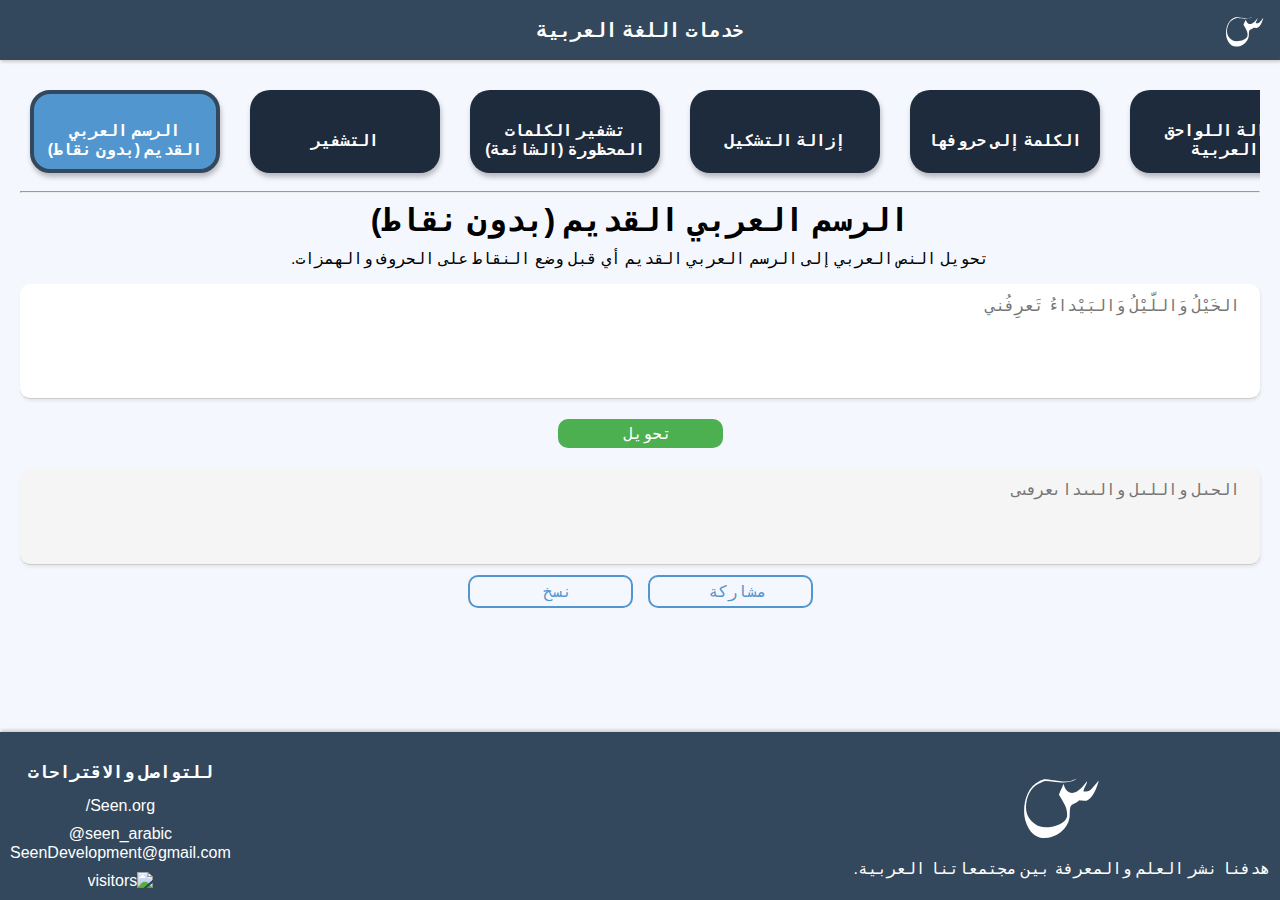
==== index.html @ 0cf3593a "Update index.html" ====
<!DOCTYPE html>
<html lang="ar">
	<head>
		<meta charset="UTF-8" />
		<meta name="author" content="seen - س" />
		<title>خدمات اللغة العربية</title>
		<meta
			name="keywords"
			content="إزالة التشكيل, إزالة التطويل, الرسم العربي القديم, تشفير النصوص, تحويل الكلمات إلى حروف, اللغة العربية, Tashkeel Removal, Tatweel Removal, Old Arabic Script, Text Encryption, Word To Letters, Arabic Language"
		/>
		<meta
			name="description"
			content="خدمات اللغة العربية لإزالة التشكيل والتطويل، وتحويل النصوص إلى الخط العربي القديم (الكتابة بدون نقاط)، وتشفير النصوص لأغراض الترميز والخصوصية."
		/>

		<!-- To appear in google search engine, TODO: check this -->
		<meta name="google-site-verification" content="agxaHdiOj1PYxD0-8_XQ5XkttHtjKd4jXK7q1QkbP20" />
		<!-- PWA -->
		<meta name="viewport" content="width=device-width, initial-scale=1.0" />
		<link rel="manifest" href="manifest.json" />
		<meta name="theme-color" content="#33485d" />
		<link rel="apple-touch-icon" href="assets/images/logo.svg" />
		<!-- favicon -->
		<link rel="icon" type="image/png" href="assets/images/logo-circle.svg" />
		<!-- Open Graph / Facebook -->
		<meta property="og:type" content="website" />
		<meta property="og:site_name" content="موقع لخدمات ما يتعلق باللغة العربية" />
		<meta property="og:locale" content="ar_AR" />
		<meta property="og:locale:alternate" content="ar_AR" />
		<meta property="og:url" content="https://seen-arabic.github.io/Arabic-Services/" />
		<meta property="og:title" content="خدمات اللغة العربية" />
		<meta property="og:description" content="موقع لخدمات ما يتعلق باللغة العربية والكتابة بدون نقاط" />
		<meta property="og:image" content="https://seen-arabic.github.io/image/logo.png" />
		<meta property="og:image:width" content="256" />
		<meta property="og:image:height" content="256" />
		<!-- Twitter -->
		<meta property="twitter:card" content="summary_large_image" />
		<meta property="twitter:url" content="https://seen-arabic.github.io/Arabic-Services/" />
		<meta property="twitter:title" content="خدمات اللغة العربية" />
		<meta property="twitter:description" content="موقع لخدمات ما يتعلق باللغة العربية والكتابة بدون نقاط" />
		<meta property="twitter:image" content="https://seen-arabic.github.io/image/logo.png" />

		<!-- Font Awesome -->
		<link rel="stylesheet" href="https://use.fontawesome.com/releases/v6.2.0/css/all.css" />
		<!-- Main CSS -->
		<link rel="stylesheet" href="assets/css/main.css" />
	</head>

	<body>
		<!-- Navbar -->
		<nav>
			<h1 class="nav-title">خدمات اللغة العربية</h1>
			<a href="../index.html" class="logo-link">
				<img src="../assets/images/logo-transparent.svg" alt="logo" class="logo" />
			</a>
		</nav>

		<main>
			<div class="slider-container" id="sliderContainer"></div>

			<hr style="width: 100%" />

			<!-- design this button with better icon and css -->
			<button
				id="downloadButton"
				style="display: none"
				onclick="downloadHandlerForPWA()"
				class="download-button"
				dir="auto"
			>
				تحميل التطبيق
				<i class="fas fa-download"></i>
			</button>

			<!-- Title & description -->
			<h1 dir="auto" id="serviceTitle">الرسم العرٮى الٯدىم</h1>
			<p dir="auto" id="serviceDescription">
				موقع لتحويل نصوص اللغة العربية إلى طريقة الكتابة القديمة قبل وضع النقاط على الحروف
			</p>

			<div class="textarea-container">
				<textarea id="inputTextArea" name="inputTextArea" placeholder="ادخل النص هنا.." rows="5"></textarea>
				<div class="action_btn">
					<button onclick="convert()">
						تحويل
						<i class="fas fa-redo"></i>
					</button>
				</div>
				<textarea id="outputTextArea" name="outputTextArea" class="outputTextArea" rows="4" readonly></textarea>
				<div class="output-actions">
					<button onclick="copyOutput()">
						<i class="far fa-copy"></i>
						نسخ
					</button>
					<button onclick="shareOutput()">
						<i class="fas fa-share"></i>
						مشاركة
					</button>
				</div>
			</div>
		</main>

		<footer dir="auto">
			<div>
				<a href="https://www.facebook.com/Seen.org/" target="_blank" rel="noreferrer">
					<img src="../assets/images/logo-transparent.svg" alt="logo" class="logo" />
					<p>هدفنا نشر العلم والمعرفة بين مجتمعاتنا العربية.</p>
				</a>
			</div>
			<div class="contact">
				<div>
					<h2>للتواصل والاقتراحات</h2>
					<div class="social-links">
						<a href="https://www.facebook.com/Seen.org/" target="_blank" rel="noreferrer" dir="ltr">
							<i class="fab fa-facebook" style="font-size: 20px"></i>
							/Seen.org
						</a>

						<a href="https://t.me/seen_arabic" target="_blank" rel="noreferrer" dir="ltr">
							<i class="fab fa-telegram" style="font-size: 20px"></i>
							@seen_arabic
						</a>
					</div>
					<a href="mailto:seendevelopment@gmail.com" dir="ltr" class="mail">
						<i class="fas fa-envelope"></i>
						SeenDevelopment@gmail.com</a
					>
				</div>
				<div class="visitors">
					<img
						alt="visitors"
						src="https://hits.seeyoufarm.com/api/count/incr/badge.svg?url=https%3A%2F%2Farabic-services.ml%2Fold-arabic%2F&count_bg=%2379C83D&title_bg=%23555555&icon=&icon_color=%23E7E7E7&title=visited+%5Btoday%2Fall+the+time%5D&edge_flat=false"
					/>
				</div>
			</div>
		</footer>

		<!-- SweetAlert2 for showing errors and success -->
		<script src="https://cdn.jsdelivr.net/npm/sweetalert2@11"></script>
		<!-- Google tag (gtag.js) -->
		<script async src="https://www.googletagmanager.com/gtag/js?id=G-5ZS6R0YVEF"></script>
		<script>
			window.dataLayer = window.dataLayer || [];
			function gtag() {
				dataLayer.push(arguments);
			}
			gtag('js', new Date());

			gtag('config', 'G-5ZS6R0YVEF');
		</script>
		<script>
			window.addEventListener('load', () => {
				console.log('loaded');
				registerSW();
			});

			function registerSW() {
				if ('serviceWorker' in navigator) {
					navigator.serviceWorker
						.register('./sw.js')
						.then((registration) => {
							console.log('Service worker registered successfully, scope:', registration.scope);
						})
						.catch((e) => {
							console.error('Error during service worker registration:', e);
						});
				}
			}
		</script>
		<script src="assets/js/arabic-services.umd.js"></script>
		<script src="assets/js/main.js"></script>
	</body>
</html>
---- assets/css/main.css ----
@import url('https://fonts.googleapis.com/earlyaccess/droidarabickufi.css?display=swap');

* {
	box-sizing: border-box;
	font-family: 'Droid Arabic Kufi', 'Arial', sans-serif, Courier, monospace;
}

html {
	scroll-behavior: smooth;
	position: relative;
	min-height: 100%;
}

:root {
	--bg-color: #f5f7fe;
	--light-blue: #5296cf;
	--primary: #33485d;
	--dark: #1e2b3c;
	--green: #28a745;
	--teal: #20c997;
}

body {
	margin: 0;
	padding: 0;
	background-color: var(--bg-color);
}
/* === ScrollBar === */
::-webkit-scrollbar {
	width: 10px;
}
::-webkit-scrollbar-track {
	background: #f1f1f1;
}
::-webkit-scrollbar-thumb {
	background: #888;
	/* border-radius: 5px */
}
::-webkit-scrollbar-thumb:hover {
	background: #555;
}

/* ========== NavBar ========== */
nav {
	background-color: var(--primary);
	padding: 5px 10px;
	display: flex;
	flex-direction: row;
	justify-content: space-between;
	align-items: center;
	box-shadow: 1px 2px 3px #ccc;
}
nav a {
	color: #fff;
	text-decoration: none;
	cursor: pointer;
}
nav .logo-link {
	display: flex;
	color: white;
	font-size: 16px;
}
nav .logo {
	max-width: 50px;
	max-height: auto;
}
nav .nav-title {
	width: 100%;
	font-size: 1.2em;
	margin: 0px;
	margin-right: -50px;
	padding: 0px;
	text-align: center;
	color: #fff;
}

/* ========== Main ========== */
/* ========== Horizontal Slider ========== */
.slider-container {
	width: 100%;
	display: flex;
	user-select: none;
	flex-wrap: nowrap;
	overflow-y: auto;
	cursor: pointer;
	gap: 10px;

	-ms-overflow-style: none; /* IE and Edge */
	scrollbar-width: none; /* Firefox */
}
.slider-container::-webkit-scrollbar {
	display: none;
}

.slider-container h3 {
	margin: 0;
	margin-top: 10px;
	font-size: 1em;
}

.slide {
	display: flex;
	flex-direction: column;
	align-items: center;
	justify-content: center;
	gap: 7px;

	background-color: var(--dark);
	color: #fff;
	padding: 10px;
	margin: 10px;
	text-align: center;
	border-radius: 20px;
	box-shadow: 1px 4px 5px 0px rgba(0, 0, 0, 0.25);
	width: 190px;
	min-width: 190px;
	transition: all ease 0.3s;
}
.slide i {
	font-size: 2em;
}

.slide:hover {
	background-color: var(--primary);
	cursor: pointer;
}

.active-slide {
	background-color: var(--light-blue);
	border: 4px solid var(--primary);
}
.active-slide:hover {
	background-color: var(--light-blue);
}

#serviceTitle {
	text-align: center;
	margin-top: 0px;
	margin-bottom: 0px;
}

#serviceDescription {
	text-align: center;
	margin-top: 10px;
}

main {
	padding: 20px;
	width: 100%;
	display: flex;
	flex-direction: column;
	align-items: center;
	justify-content: center;
	margin-bottom: 220px;
}

/* ========== textarea ========== */
.textarea-container {
	width: 100%;
	display: flex;
	flex-direction: column;
	align-items: center;
	gap: 10px;
}

textarea {
	width: 100%;
	resize: none;
	padding: 12px 20px;
	box-sizing: border-box;
	border: 1px solid #ccc;
	border: 0px solid #ccc;
	border-bottom-width: 1px;
	border-radius: 10px;
	background-color: #fff;
	font-size: 16px;
	box-shadow: 1px 2px 3px #cccccc66;
	direction: rtl;
	flex: 1;
}

textarea:focus {
	outline: none;
}

.outputTextArea {
	background-color: #f5f5f5;
}

.output-actions {
	display: flex;
	flex-direction: row;
	align-items: center;
	justify-content: center;
	width: 100%;
	gap: 15px;
}

/* ========== Buttons ========== */
button {
	background-color: #4caf50;
	color: white;
	padding: 5px 30px;
	border: none;
	border-radius: 10px;
	cursor: pointer;
	font-size: 1em;
	min-width: 165px;
	text-align: center;
	transition: all ease 0.3s;

	display: flex;
	flex-direction: row;
	align-items: center;
	justify-content: center;
	gap: 15px;
}

button:hover {
	background-color: green;
}

.blue-btn {
	background-color: #418bca;
}

.blue-btn:hover {
	background-color: #0069d9;
}

.action_btn {
	direction: rtl;
	padding: 10px;
}

.output-actions button {
	background: transparent;
	color: var(--light-blue);
	border: 2px solid var(--light-blue);
}
.output-actions button:hover {
	background-color: var(--light-blue);
	color: #fff;
}

/* ========== Footer ========== */
footer {
	background-color: #33485d;
	color: #fff;
	padding: 10px;
	text-align: center;
	position: absolute;
	bottom: 0;
	left: 0;
	right: 0;
	display: flex;
	flex-direction: row;
	align-items: center;
	justify-content: space-between;
	box-shadow: 1px -2px 3px #ccc;
}

footer a {
	color: inherit;
	text-decoration: none;
	cursor: pointer;
}

footer p {
	margin: 0px 0px 10px 0px;
}

footer .logo {
	max-width: 100px;
	max-height: auto;
}

footer h2 {
	margin: 0px;
	margin-bottom: 10px;
	font-size: 1.1em;
}

footer div {
	padding-top: 10px;
}

footer .social-links {
	padding: 0px;
	display: flex;
	flex-direction: column;
	gap: 5px;
}

@media screen and (max-width: 640px) {
	main {
		margin-bottom: 385px;
	}
	footer {
		flex-direction: column;
		align-items: center;
	}
}

@media screen and (max-width: 374px) {
	main {
		margin-bottom: 400px;
	}
}
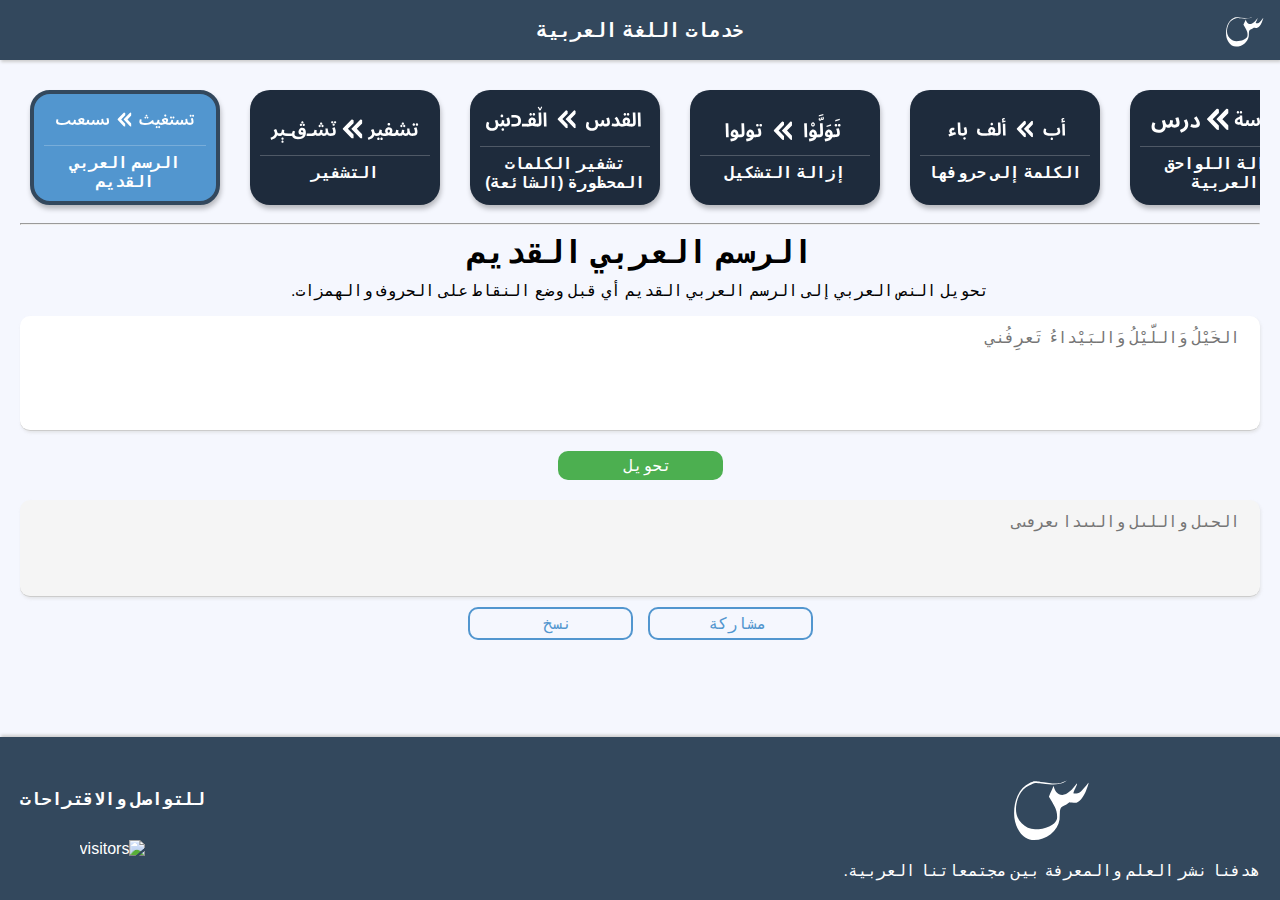
==== commit e30eeff4: "update social links position" ====
--- a/index.html
+++ b/index.html
@@ -60,18 +60,6 @@
 
 			<hr style="width: 100%" />
 
-			<!-- design this button with better icon and css -->
-			<button
-				id="downloadButton"
-				style="display: none"
-				onclick="downloadHandlerForPWA()"
-				class="download-button"
-				dir="auto"
-			>
-				تحميل التطبيق
-				<i class="fas fa-download"></i>
-			</button>
-
 			<!-- Title & description -->
 			<h1 dir="auto" id="serviceTitle">الرسم العرٮى الٯدىم</h1>
 			<p dir="auto" id="serviceDescription">
@@ -108,23 +96,36 @@
 				</a>
 			</div>
 			<div class="contact">
-				<div>
-					<h2>للتواصل والاقتراحات</h2>
-					<div class="social-links">
-						<a href="https://www.facebook.com/Seen.org/" target="_blank" rel="noreferrer" dir="ltr">
-							<i class="fab fa-facebook" style="font-size: 20px"></i>
-							/Seen.org
-						</a>
-
-						<a href="https://t.me/seen_arabic" target="_blank" rel="noreferrer" dir="ltr">
-							<i class="fab fa-telegram" style="font-size: 20px"></i>
-							@seen_arabic
-						</a>
-					</div>
+				<button
+					id="downloadButton"
+					style="display: none"
+					onclick="downloadHandlerForPWA()"
+					class="download-button"
+					dir="auto"
+				>
+					تحميل التطبيق
+					<i class="fas fa-download"></i>
+				</button>
+				<h2>للتواصل والاقتراحات</h2>
+				<div class="social-links">
+					<a href="https://www.facebook.com/Seen.org/" target="_blank" rel="noreferrer" dir="ltr">
+						<i class="fab fa-facebook"></i>
+					</a>
+					<a href="https://t.me/seen_arabic" target="_blank" rel="noreferrer" dir="ltr">
+						<i class="fab fa-telegram"></i>
+					</a>
+					<a href="https://github.com/Seen-Arabic" target="_blank" rel="noreferrer" dir="ltr">
+						<i class="fab fa-github"></i>
+					</a>
+					<a href="https://twitter.com/seen_arabic" target="_blank" rel="noreferrer" dir="ltr">
+						<i class="fab fa-twitter"></i>
+					</a>
+					<a href="https://www.linkedin.com/company/seen-arabic" target="_blank" rel="noreferrer" dir="ltr">
+						<i class="fab fa-linkedin"></i>
+					</a>
 					<a href="mailto:seendevelopment@gmail.com" dir="ltr" class="mail">
 						<i class="fas fa-envelope"></i>
-						SeenDevelopment@gmail.com</a
-					>
+					</a>
 				</div>
 				<div class="visitors">
 					<img
--- a/assets/css/main.css
+++ b/assets/css/main.css
@@ -94,8 +94,13 @@
 
 .slider-container h3 {
 	margin: 0;
-	margin-top: 10px;
 	font-size: 1em;
+}
+
+.slide img {
+	max-width: 100%;
+	border-bottom: 1px solid #ffffff38;
+	padding-bottom: 10px;
 }
 
 .slide {
@@ -118,6 +123,7 @@
 }
 .slide i {
 	font-size: 2em;
+	padding-bottom: 10px;
 }
 
 .slide:hover {
@@ -247,7 +253,8 @@
 footer {
 	background-color: #33485d;
 	color: #fff;
-	padding: 10px;
+	padding: 20px;
+	padding-bottom: 10px;
 	text-align: center;
 	position: absolute;
 	bottom: 0;
@@ -272,24 +279,36 @@
 
 footer .logo {
 	max-width: 100px;
-	max-height: auto;
 }
 
 footer h2 {
 	margin: 0px;
-	margin-bottom: 10px;
 	font-size: 1.1em;
 }
 
-footer div {
-	padding-top: 10px;
+footer .contact {
+	display: flex;
+	flex-direction: column;
+	align-items: center;
+	justify-content: center;
+	gap: 15px;
 }
 
 footer .social-links {
 	padding: 0px;
 	display: flex;
-	flex-direction: column;
-	gap: 5px;
+	flex-direction: row;
+	gap: 20px;
+	justify-content: center;
+}
+
+footer .social-links a:hover {
+	transition: all ease 0.3s;
+	scale: 1.3;
+}
+
+footer .social-links i {
+	font-size: 20px;
 }
 
 @media screen and (max-width: 640px) {
@@ -299,6 +318,7 @@
 	footer {
 		flex-direction: column;
 		align-items: center;
+		gap: 20px;
 	}
 }
 
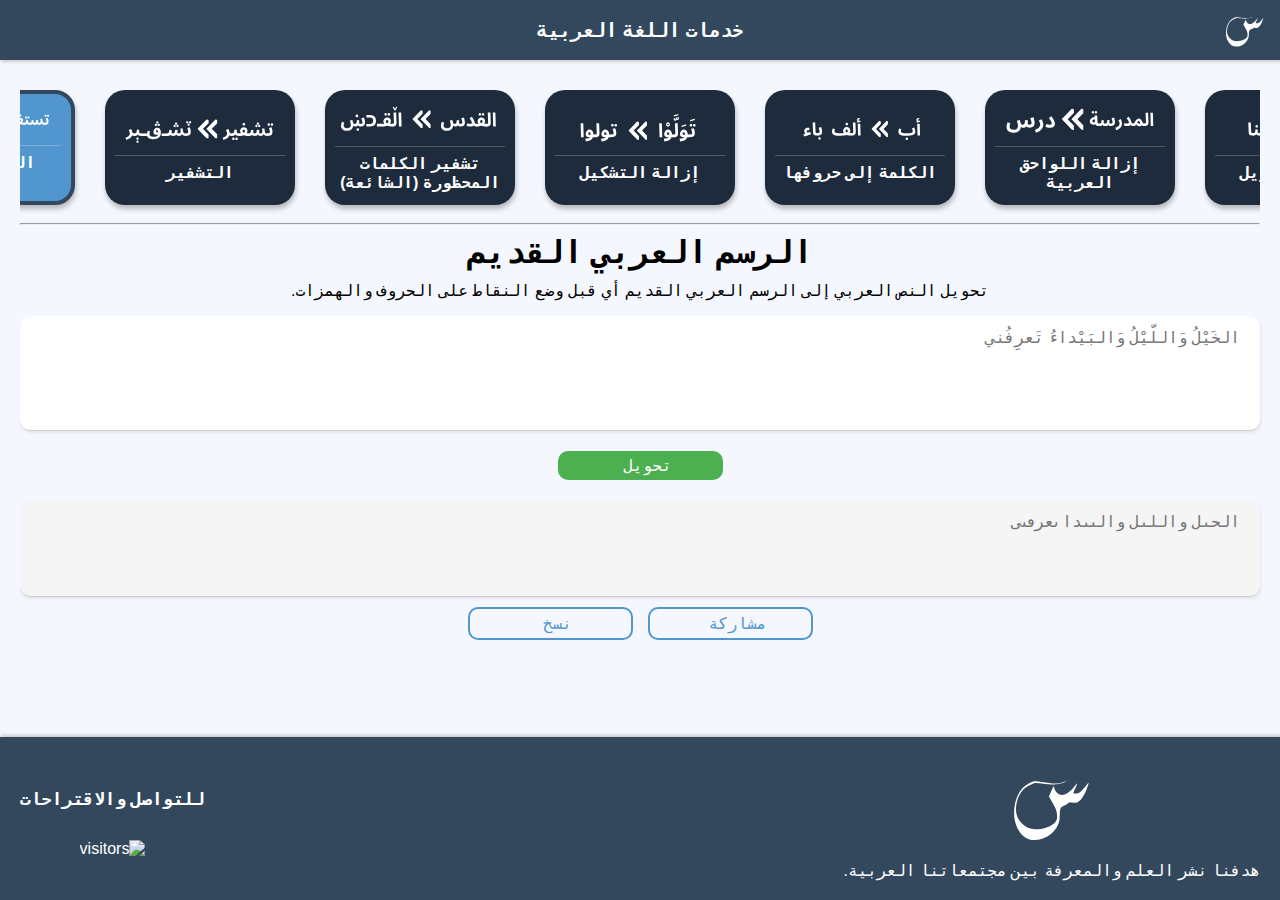
==== commit 7eee64c7: "Update index.html" ====
--- a/index.html
+++ b/index.html
@@ -108,22 +108,52 @@
 				</button>
 				<h2>للتواصل والاقتراحات</h2>
 				<div class="social-links">
-					<a href="https://www.facebook.com/Seen.org/" target="_blank" rel="noreferrer" dir="ltr">
+					<a
+						href="https://www.facebook.com/Seen.org/"
+						target="_blank"
+						rel="noreferrer"
+						dir="ltr"
+						aria-label="Facebook link"
+					>
 						<i class="fab fa-facebook"></i>
 					</a>
-					<a href="https://t.me/seen_arabic" target="_blank" rel="noreferrer" dir="ltr">
+					<a
+						href="https://t.me/seen_arabic"
+						target="_blank"
+						rel="noreferrer"
+						dir="ltr"
+						aria-label="Telegram link"
+					>
 						<i class="fab fa-telegram"></i>
 					</a>
-					<a href="https://github.com/Seen-Arabic" target="_blank" rel="noreferrer" dir="ltr">
+					<a
+						href="https://github.com/Seen-Arabic"
+						target="_blank"
+						rel="noreferrer"
+						dir="ltr"
+						aria-label="Github link"
+					>
 						<i class="fab fa-github"></i>
 					</a>
-					<a href="https://twitter.com/seen_arabic" target="_blank" rel="noreferrer" dir="ltr">
+					<a
+						href="https://twitter.com/seen_arabic"
+						target="_blank"
+						rel="noreferrer"
+						dir="ltr"
+						aria-label="Twitter link"
+					>
 						<i class="fab fa-twitter"></i>
 					</a>
-					<a href="https://www.linkedin.com/company/seen-arabic" target="_blank" rel="noreferrer" dir="ltr">
+					<a
+						href="https://www.linkedin.com/company/seen-arabic"
+						target="_blank"
+						rel="noreferrer"
+						dir="ltr"
+						aria-label="Linkedin link"
+					>
 						<i class="fab fa-linkedin"></i>
 					</a>
-					<a href="mailto:seendevelopment@gmail.com" dir="ltr" class="mail">
+					<a href="mailto:seendevelopment@gmail.com" dir="ltr" class="mail" aria-label="Email link">
 						<i class="fas fa-envelope"></i>
 					</a>
 				</div>
--- a/assets/css/main.css
+++ b/assets/css/main.css
@@ -79,6 +79,7 @@
 .slider-container {
 	width: 100%;
 	display: flex;
+	justify-content: center;
 	user-select: none;
 	flex-wrap: nowrap;
 	overflow-y: auto;
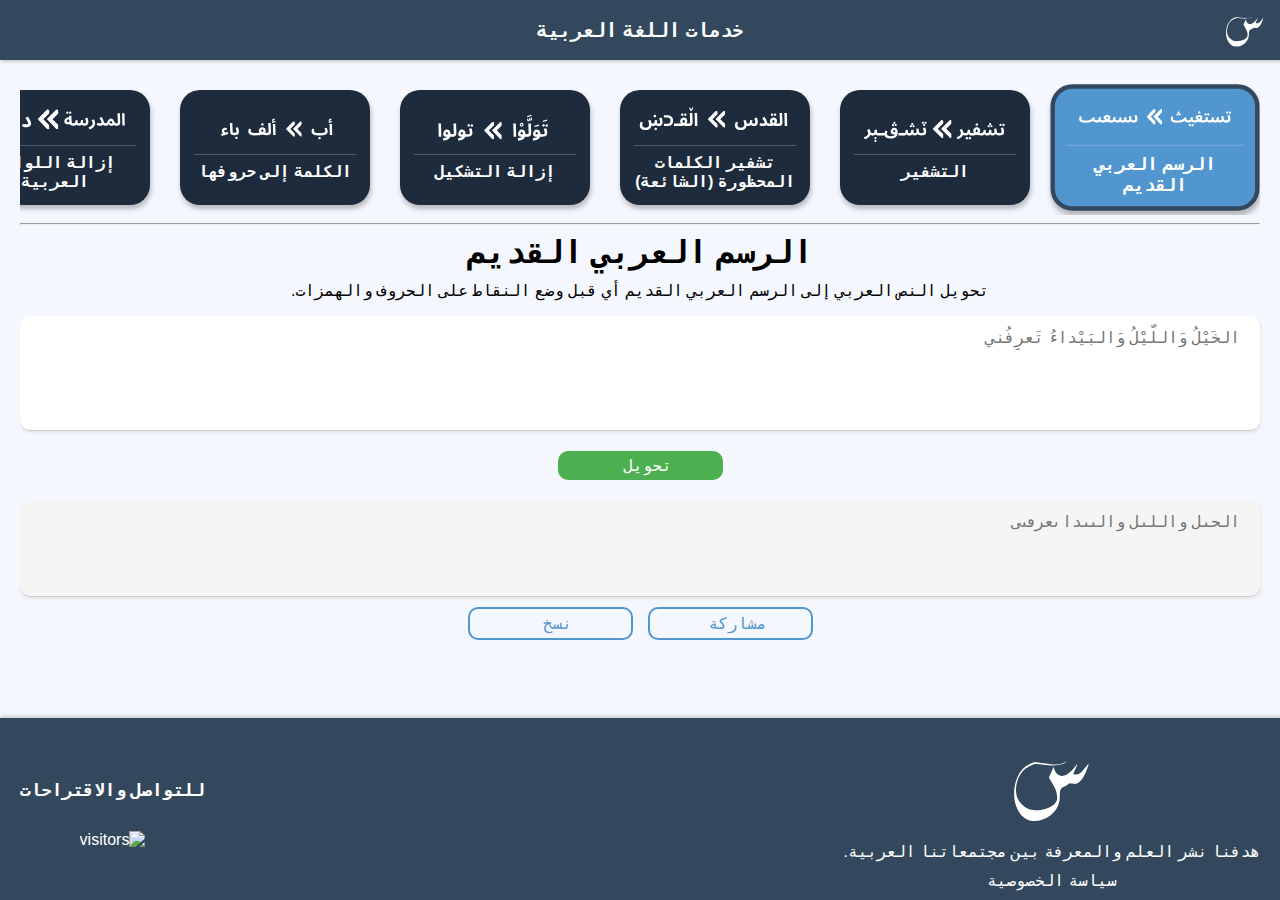
==== commit 1607d982: "add Privacy policy" ====
--- a/index.html
+++ b/index.html
@@ -50,13 +50,13 @@
 		<!-- Navbar -->
 		<nav>
 			<h1 class="nav-title">خدمات اللغة العربية</h1>
-			<a href="../index.html" class="logo-link">
+			<a href="https://seen-arabic.github.io/" class="logo-link" target="_blank" rel="noreferrer">
 				<img src="../assets/images/logo-transparent.svg" alt="logo" class="logo" />
 			</a>
 		</nav>
 
 		<main>
-			<div class="slider-container" id="sliderContainer"></div>
+			<div class="slider-container" id="sliderContainer" dir="rtl"></div>
 
 			<hr style="width: 100%" />
 
@@ -90,9 +90,18 @@
 
 		<footer dir="auto">
 			<div>
-				<a href="https://www.facebook.com/Seen.org/" target="_blank" rel="noreferrer">
+				<a href="https://seen-arabic.github.io/" target="_blank" rel="noreferrer">
 					<img src="../assets/images/logo-transparent.svg" alt="logo" class="logo" />
-					<p>هدفنا نشر العلم والمعرفة بين مجتمعاتنا العربية.</p>
+				</a>
+				<p>هدفنا نشر العلم والمعرفة بين مجتمعاتنا العربية.</p>
+				<a
+					href="privacy-policy.html"
+					target="_blank"
+					rel="noreferrer"
+					dir="ltr"
+					aria-label="Privacy policy link"
+				>
+					سياسة الخصوصية
 				</a>
 			</div>
 			<div class="contact">
--- a/assets/css/main.css
+++ b/assets/css/main.css
@@ -79,7 +79,6 @@
 .slider-container {
 	width: 100%;
 	display: flex;
-	justify-content: center;
 	user-select: none;
 	flex-wrap: nowrap;
 	overflow-y: auto;
@@ -110,7 +109,6 @@
 	align-items: center;
 	justify-content: center;
 	gap: 7px;
-
 	background-color: var(--dark);
 	color: #fff;
 	padding: 10px;
@@ -121,6 +119,7 @@
 	width: 190px;
 	min-width: 190px;
 	transition: all ease 0.3s;
+	border: 4px solid transparent;
 }
 .slide i {
 	font-size: 2em;
@@ -135,6 +134,7 @@
 .active-slide {
 	background-color: var(--light-blue);
 	border: 4px solid var(--primary);
+	transform: scale(1.1);
 }
 .active-slide:hover {
 	background-color: var(--light-blue);
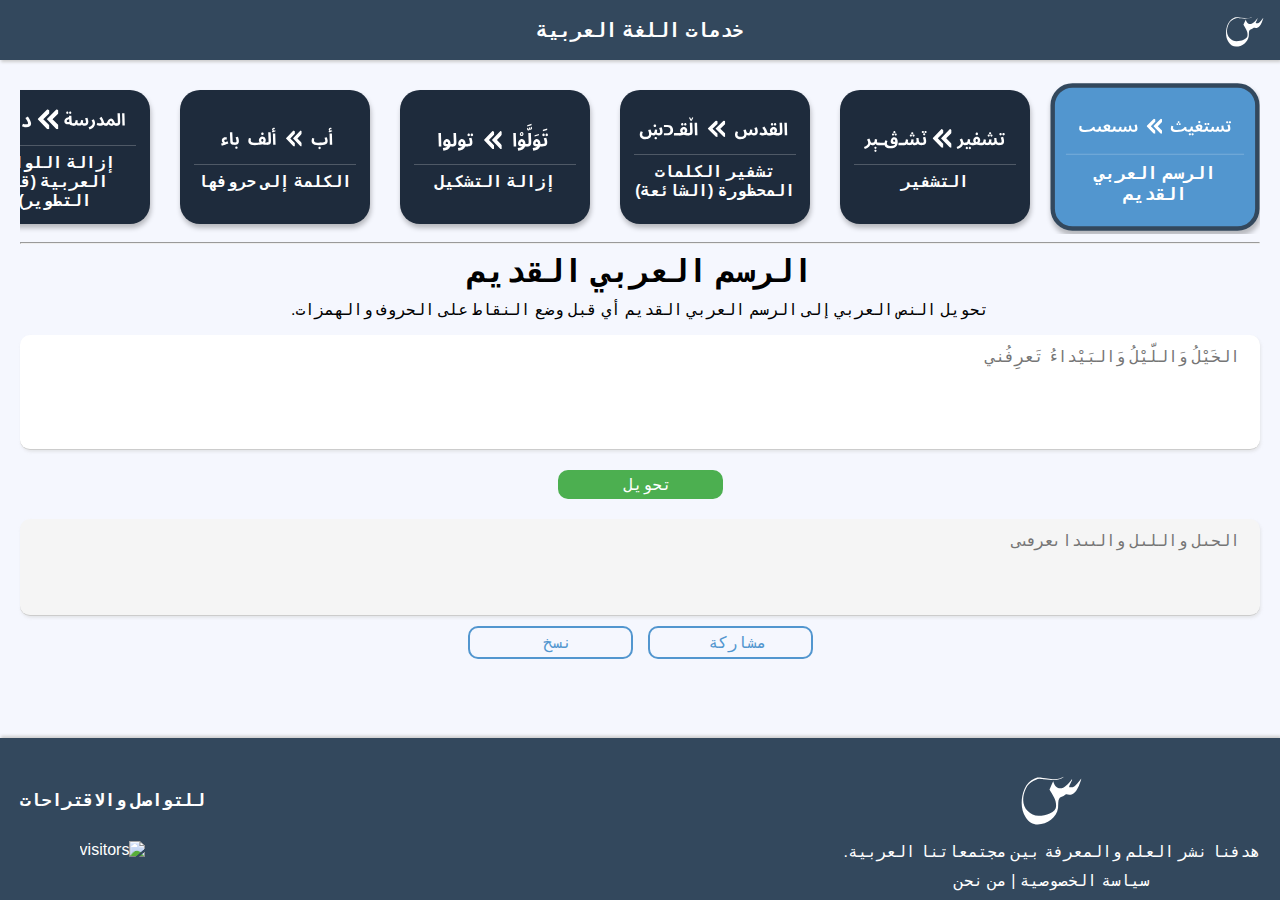
==== commit f61dacf7: "about us + update og image #19" ====
--- a/index.html
+++ b/index.html
@@ -30,7 +30,7 @@
 		<meta property="og:url" content="https://seen-arabic.github.io/Arabic-Services/" />
 		<meta property="og:title" content="خدمات اللغة العربية" />
 		<meta property="og:description" content="موقع لخدمات ما يتعلق باللغة العربية والكتابة بدون نقاط" />
-		<meta property="og:image" content="https://seen-arabic.github.io/image/logo.png" />
+		<meta property="og:image" content="https://seen-arabic.github.io/Arabic-Services/assets/images/og-image" />
 		<meta property="og:image:width" content="256" />
 		<meta property="og:image:height" content="256" />
 		<!-- Twitter -->
@@ -38,7 +38,7 @@
 		<meta property="twitter:url" content="https://seen-arabic.github.io/Arabic-Services/" />
 		<meta property="twitter:title" content="خدمات اللغة العربية" />
 		<meta property="twitter:description" content="موقع لخدمات ما يتعلق باللغة العربية والكتابة بدون نقاط" />
-		<meta property="twitter:image" content="https://seen-arabic.github.io/image/logo.png" />
+		<meta property="og:image" content="https://seen-arabic.github.io/Arabic-Services/assets/images/og-image" />
 
 		<!-- Font Awesome -->
 		<link rel="stylesheet" href="https://use.fontawesome.com/releases/v6.2.0/css/all.css" />
@@ -94,15 +94,11 @@
 					<img src="../assets/images/logo-transparent.svg" alt="logo" class="logo" />
 				</a>
 				<p>هدفنا نشر العلم والمعرفة بين مجتمعاتنا العربية.</p>
-				<a
-					href="privacy-policy.html"
-					target="_blank"
-					rel="noreferrer"
-					dir="ltr"
-					aria-label="Privacy policy link"
-				>
+				<a href="privacy-policy.html" target="_blank" rel="noreferrer" aria-label="Privacy policy link">
 					سياسة الخصوصية
 				</a>
+				|
+				<span href="about.html" onclick="showAboutUs()" style="cursor: pointer">من نحن </span>
 			</div>
 			<div class="contact">
 				<button
--- a/assets/css/main.css
+++ b/assets/css/main.css
@@ -279,7 +279,7 @@
 }
 
 footer .logo {
-	max-width: 100px;
+	max-width: 80px;
 }
 
 footer h2 {
